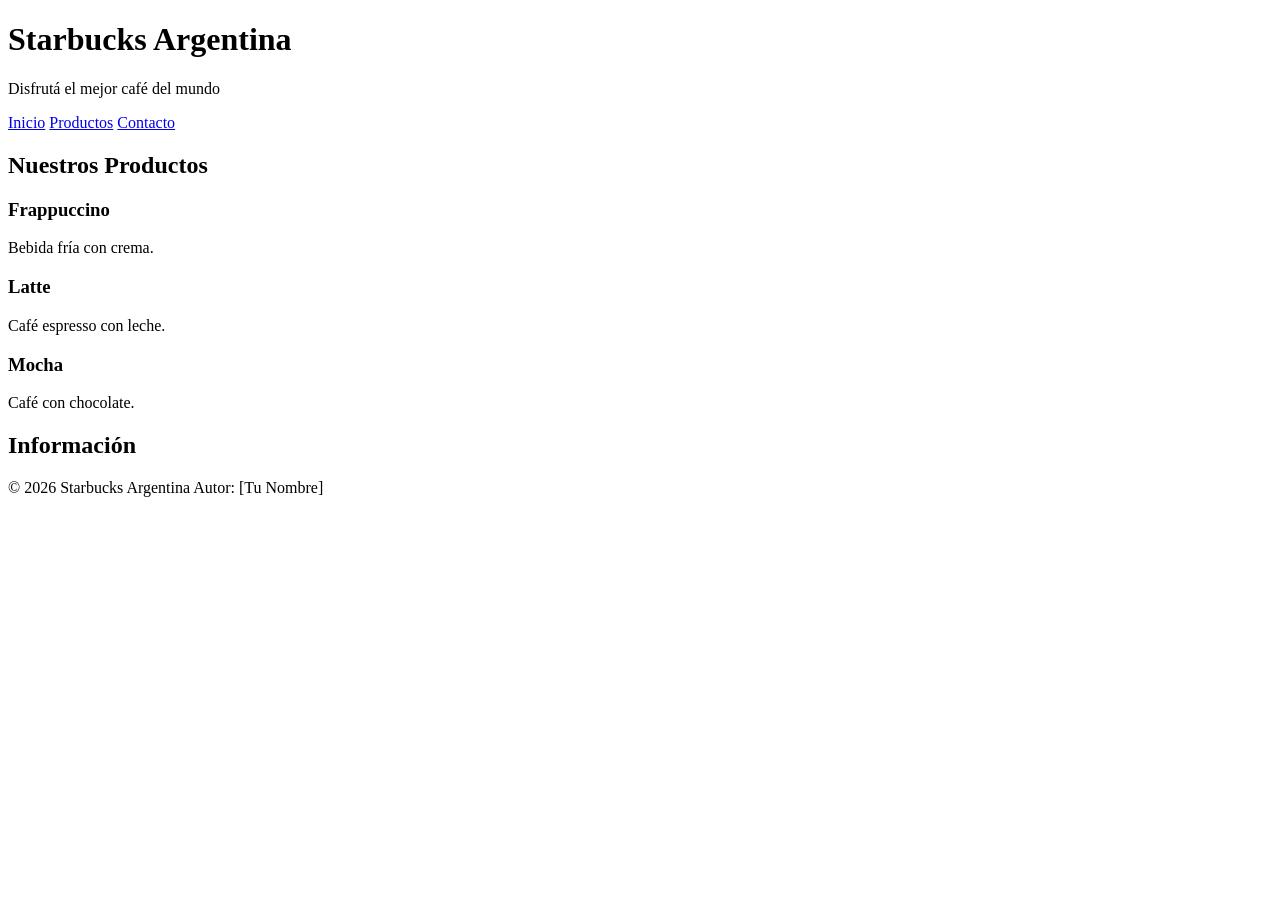
==== Matías SUIVA - Starbucks_A/Starbucks_A/index.html @ 69f6bd0d "tp" ====
<!DOCTYPE html>
<!-- Declaración de HTML5 -->

<html lang="es">

<head>

    <!-- Configuración de caracteres -->
    <meta charset="UTF-8">

    <!-- Adaptación a dispositivos móviles -->
    <meta name="viewport" content="width=device-width, initial-scale=1.0">

    <!-- Título de la pestaña -->
    <title>Starbucks Argentina</title>

    <!-- Conexión con CSS -->
    <link rel="stylesheet" href="css/estilos.css">

</head>

<body>

    <!-- ENCABEZADO -->
    <header>

        <!--
            CONSIGNA:
            Deben insertar aquí la imagen logo.png proporcionada.
            La imagen representa el logo principal de Starbucks Argentina.
        -->
    
        <!-- Título principal -->
        <h1>Starbucks Argentina</h1>

        <!-- Eslogan -->
        <p>Disfrutá el mejor café del mundo</p>

    </header>

    <!-- MENÚ -->
    <nav>

        <a href="#inicio">Inicio</a>

        <a href="#productos">Productos</a>

        <a href="#contacto">Contacto</a>

    </nav>

    <!-- CONTENIDO PRINCIPAL -->
    <main id="inicio">

        <!-- SECCIÓN PRODUCTOS -->
        <section id="productos">

            <h2>Nuestros Productos</h2>

            <!-- CONTENEDOR FLEXBOX -->
            <div class="contenedor-productos">

                <!-- PRODUCTO 1 -->
                <article>

                    <!--
                        CONSIGNA:
                        Deben insertar aquí la imagen producto1.png
                        correspondiente al producto Frappuccino.
                    -->
            
                    <h3>Frappuccino</h3>

                    <p>Bebida fría con crema.</p>

                </article>

                <!-- PRODUCTO 2 -->
                <article>

                    <!--
                        CONSIGNA:
                        Deben insertar aquí la imagen producto2.png
                        correspondiente al producto Latte.
                    -->

                    <h3>Latte</h3>

                    <p>Café espresso con leche.</p>

                </article>

                <!-- PRODUCTO 3 -->
                <article>

                    <!--
                        CONSIGNA:
                        Deben insertar aquí la imagen producto3.png
                        correspondiente al producto Mocha.
                    -->
                
                    <h3>Mocha</h3>

                    <p>Café con chocolate.</p>

                </article>

            </div>

        </section>

        <!-- CONTACTO -->
        <section id="contacto">

            <h2>Información</h2>

           <!--
                CONSIGNA:
                Deben crear un botón con el id "btnInfo" y el texto "Información Starbucks".
                Al hacer clic en el botón, se debe mostrar un mensaje de alerta con información
                relevante sobre Starbucks Argentina.
            -->

        </section>

    </main>

    <!-- PIE DE PÁGINA -->
    <footer>

        <p>
            © 2026 Starbucks Argentina
            Autor: [Tu Nombre]
        </p>

    </footer>

    <!-- Conexión JavaScript -->
    <script src="js/script.js"></script>

</body>

</html>
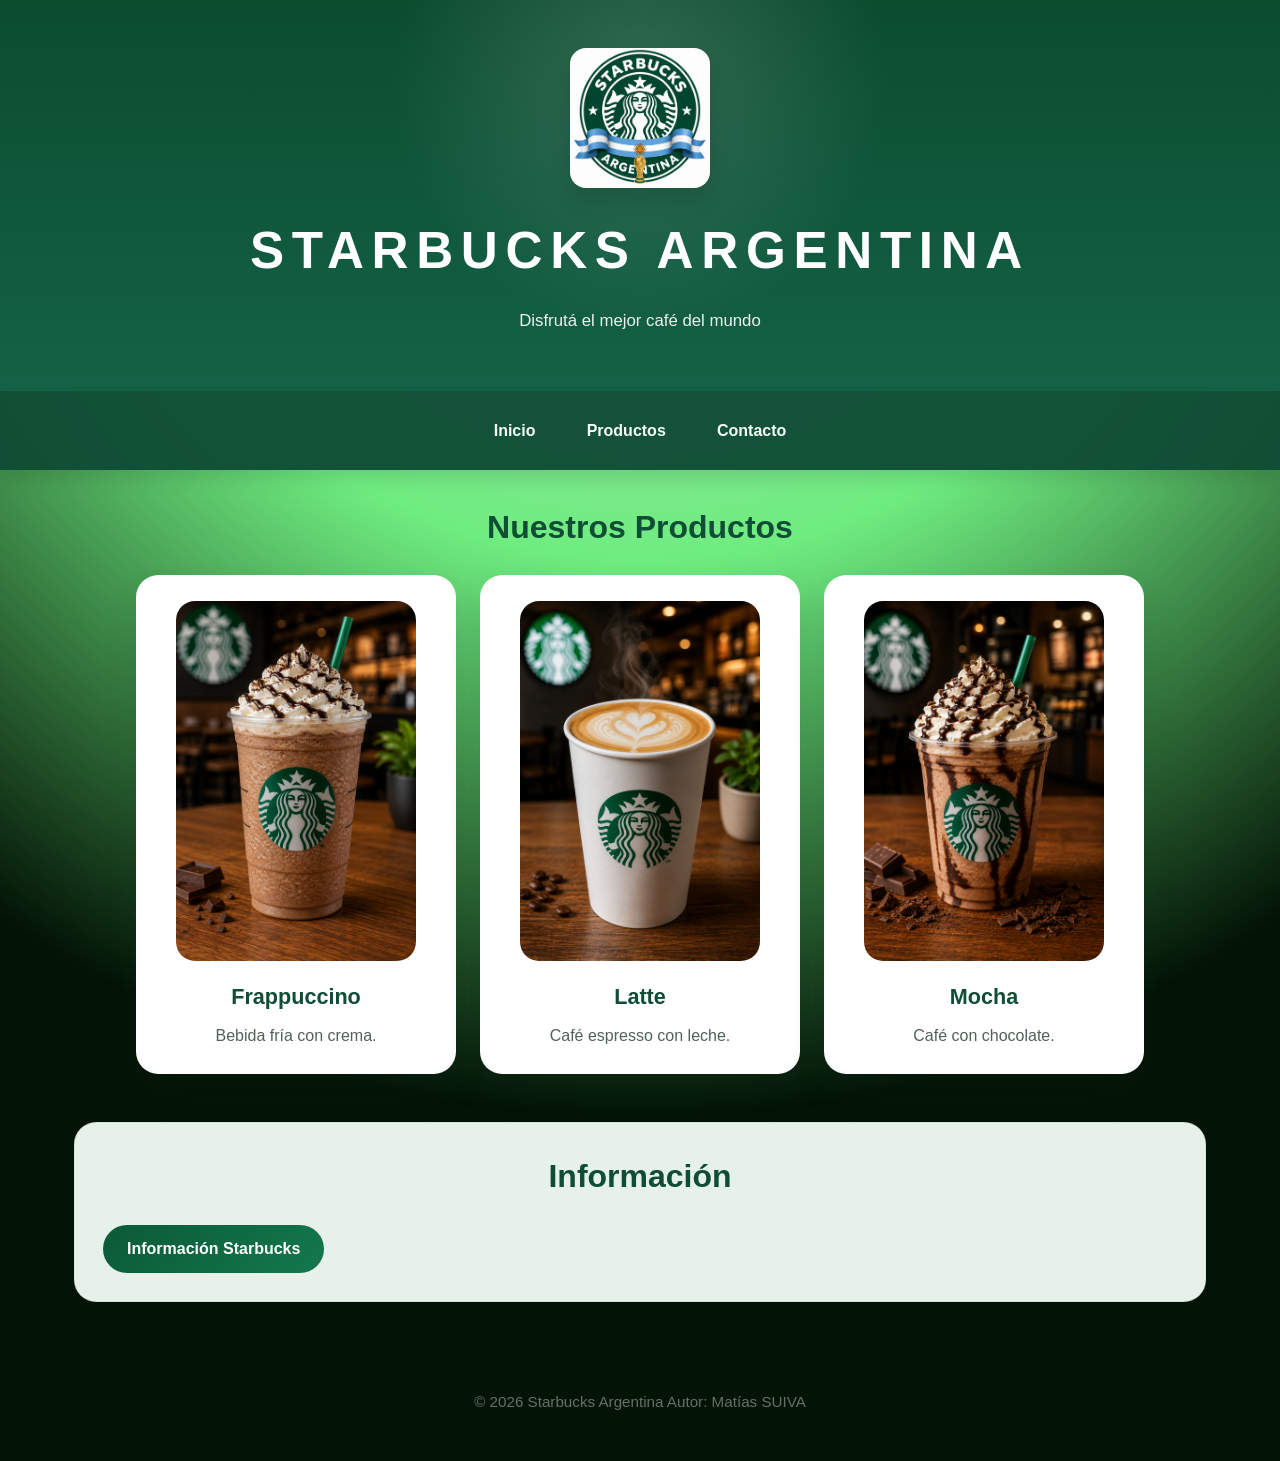
==== commit 0b7d72cc: "cambios" ====
--- a/Matías SUIVA - Starbucks_A/Starbucks_A/index.html
+++ b/Matías SUIVA - Starbucks_A/Starbucks_A/index.html
@@ -29,6 +29,7 @@
             Deben insertar aquí la imagen logo.png proporcionada.
             La imagen representa el logo principal de Starbucks Argentina.
         -->
+        <img src="img/logo.png" alt="Logo Starbucks Argentina" class="logo">
     
         <!-- Título principal -->
         <h1>Starbucks Argentina</h1>
@@ -61,13 +62,14 @@
             <div class="contenedor-productos">
 
                 <!-- PRODUCTO 1 -->
-                <article>
+                <article id="producto1">
 
                     <!--
                         CONSIGNA:
                         Deben insertar aquí la imagen producto1.png
                         correspondiente al producto Frappuccino.
                     -->
+                    <img src="img/producto1.png" alt="Frappuccino Starbucks" class="producto-imagen">
             
                     <h3>Frappuccino</h3>
 
@@ -76,13 +78,14 @@
                 </article>
 
                 <!-- PRODUCTO 2 -->
-                <article>
+                <article id="producto2">
 
                     <!--
                         CONSIGNA:
                         Deben insertar aquí la imagen producto2.png
                         correspondiente al producto Latte.
                     -->
+                    <img src="img/producto2.png" alt="Latte Starbucks" class="producto-imagen">
 
                     <h3>Latte</h3>
 
@@ -91,13 +94,14 @@
                 </article>
 
                 <!-- PRODUCTO 3 -->
-                <article>
+                <article id="producto3">
 
                     <!--
                         CONSIGNA:
                         Deben insertar aquí la imagen producto3.png
                         correspondiente al producto Mocha.
                     -->
+                    <img src="img/producto3.png" alt="Mocha Starbucks" class="producto-imagen">
                 
                     <h3>Mocha</h3>
 
@@ -120,6 +124,7 @@
                 Al hacer clic en el botón, se debe mostrar un mensaje de alerta con información
                 relevante sobre Starbucks Argentina.
             -->
+            <button id="btnInfo">Información Starbucks</button>
 
         </section>
 
@@ -130,7 +135,7 @@
 
         <p>
             © 2026 Starbucks Argentina
-            Autor: [Tu Nombre]
+            Autor: Matías SUIVA
         </p>
 
     </footer>
--- a/Matías SUIVA - Starbucks_A/Starbucks_A/css/estilos.css
+++ b/Matías SUIVA - Starbucks_A/Starbucks_A/css/estilos.css
@@ -0,0 +1,241 @@
+/* en el root define variables de colores y estilos globales para el sitio web. para mantener la consistencia en el diseño y facilitar cambios futuros en la paleta de colores. */
+:root {
+    color-scheme: dark light;
+    --bg: #f4f7f3;
+    --surface: #ffffff;
+    --surface-strong: #e6f1ea;
+    --text: #10261d;
+    --text-muted: #526158;
+    --primary: #0f4d35;
+    --primary-soft: #14784d;
+    --accent: #d8e6d8;
+    --shadow: 0 18px 35px rgba(16, 38, 29, 0.12);
+}
+/* Estilos globales para todos los elementos, incluyendo el box-sizing y el comportamiento de desplazamiento suave. */
+* {
+    box-sizing: border-box;
+}
+/* desplazamiento suave para anclas y enlaces internos */
+html {
+    scroll-behavior: smooth;
+}
+/* estilos del cuerpo del documento, margenes, fuente, fondo y color de texto. */
+body {
+    margin: 0;
+    font-family: "Segoe UI", Tahoma, Geneva, Verdana, Verdana, sans-serif;
+    background: radial-gradient(circle at top, rgba(20, 120, 77, 0.28), rgba(104, 236, 122, 0.95) 35%, rgb(3, 20, 6) 70%), var(--bg);
+    color: var(--text);
+    line-height: 1.6;
+}
+/* Estilos para el encabezado, color de texto, el degradado del background, alineación y relleno. */
+header {
+    background: linear-gradient(180deg, #0b4c2f 0%, #146247 100%);
+    color: #fff;
+    text-align: center;
+    padding: 3rem 1.5rem 3.5rem;
+    position: relative;
+}
+/* Pseudo-elemento para agregar un efecto de iluminación en el encabezado. */
+header::before {
+    content: "";
+    position: absolute;
+    inset: 0;
+    background: radial-gradient(circle at 50% 20%, rgba(255, 255, 255, 0.18), transparent 35%);
+    opacity: 0.85;
+    pointer-events: none;
+}
+/* Asegura que todos los elementos dentro del encabezado tengan posición relativa para permitir el posicionamiento de elementos hijos. */
+header > * {
+    position: relative;
+}
+/* Estilos para el título principal del encabezado */
+header h1 {
+    margin: 0;
+    font-size: clamp(2.2rem, 4vw, 3.5rem);
+    letter-spacing: 0.15em;
+    text-transform: uppercase;
+}
+/* Estilos para el párrafo dentro del encabezado */
+header p {
+    margin: 1rem auto 0;
+    max-width: 42rem;
+    font-size: 1.05rem;
+    opacity: 0.92;
+}
+/* Estilos para el nav, incluyendo la disposición de los enlaces y el fondo. */
+nav {
+    display: flex;
+    justify-content: center;
+    gap: 1rem;
+    background: rgba(15, 77, 53, 0.96);
+    padding: 0.95rem 1rem;
+    position: sticky;
+    top: 0;
+    z-index: 10;
+    box-shadow: 0 8px 18px rgba(0, 0, 0, 0.12);
+}
+/* Estilos para los enlaces dentro del nav */
+nav a {
+    color: #f8fcfa;
+    text-decoration: none;
+    font-weight: 700;
+    padding: 0.7rem 1.1rem;
+    border-radius: 999px;
+    transition: transform 250ms ease, background-color 250ms ease, color 250ms ease;
+}
+/* Estilos para los enlaces dentro del nav cuando se pasa el mouse sobre ellos */
+nav a:hover,
+nav a:focus-visible {
+    background-color: rgba(255, 255, 255, 0.18);
+    transform: translateY(-2px);
+}
+/* Estilos para el main, ancho máximo, centrado y relleno. */
+main {
+    max-width: 1180px;
+    margin: 0 auto;
+    padding: 2rem 1.5rem 3rem;
+}
+/* Estilos para los encabezados h2, color, margen, alineación y tamaño de fuente adaptable. */
+h2 {
+    color: var(--primary);
+    margin: 0 0 1.4rem;
+    text-align: center;
+    font-size: clamp(1.75rem, 2.5vw, 2.3rem);
+}
+/* Estilos para el contenedor de productos, utilizando flexbox */
+.contenedor-productos {
+    display: flex;
+    justify-content: center;
+    align-items: stretch;
+    gap: 1.5rem;
+    flex-wrap: wrap;
+    margin: 0 auto;
+}
+/* Estilos para cada artículo de producto */
+article {
+    background: var(--surface);
+    border-radius: 1.4rem;
+    box-shadow: var(--shadow);
+    padding: 1.6rem;
+    width: min(100%, 320px);
+    display: flex;
+    flex-direction: column;
+    align-items: center;
+    text-align: center;
+    transition: transform 250ms ease, box-shadow 250ms ease;
+}
+/* Estilos para el artículo de producto cuando se pasa el mouse sobre él */
+article:hover {
+    transform: translateY(-8px);
+    box-shadow: 0 22px 46px rgba(16, 38, 29, 0.18);
+}
+/* Estilos para las imágenes dentro de los artículos de producto */
+article img,
+article .producto-imagen {
+    width: 100%;
+    max-width: 240px;
+    border-radius: 1.2rem;
+    object-fit: cover;
+    margin-bottom: 1.2rem;
+    transition: transform 250ms ease, box-shadow 250ms ease;
+}
+/* Estilos para las imágenes dentro de los artículos de producto cuando se pasa el mouse sobre el artículo */
+article:hover img,
+article:hover .producto-imagen {
+    transform: scale(1.04);
+    box-shadow: 0 18px 34px rgba(0, 0, 0, 0.18);
+}
+
+/* Estilos para cabecera y productos */
+.logo {
+    width: 140px;
+    height: auto;
+    display: block;
+    margin: 0 auto 1.4rem;
+    border-radius: 1rem;
+    box-shadow: 0 12px 24px rgba(0, 0, 0, 0.15);
+}
+/* Estilos para la sección de contacto */
+#contacto {
+    background: var(--surface-strong);
+    border: 1px solid rgba(15, 77, 53, 0.08);
+    border-radius: 1.4rem;
+    padding: 1.75rem;
+    margin-top: 3rem;
+}
+/* Estilos para el botón de información */
+#btnInfo {
+    background: linear-gradient(135deg, #0a5a36, #14784d);
+    color: #fff;
+    border: none;
+    border-radius: 999px;
+    padding: 0.95rem 1.5rem;
+    font-size: 1rem;
+    font-weight: 700;
+    cursor: pointer;
+    transition: transform 200ms ease, box-shadow 200ms ease, background-color 200ms ease;
+}
+/* hoover del botón de información */
+#btnInfo:hover,
+#btnInfo:focus-visible {
+    transform: translateY(-2px);
+    box-shadow: 0 16px 30px rgba(15, 77, 53, 0.24);
+    background-color: #0c663f;
+}
+/* Estilos para los encabezados h3 dentro de los artículos de producto */
+article h3 {
+    margin: 0 0 0.55rem;
+    font-size: 1.35rem;
+    color: var(--primary);
+}
+/* Estilos para los párrafos dentro de los artículos de producto */
+article p {
+    margin: 0;
+    color: var(--text-muted);
+    font-size: 1rem;
+}
+/* Estilos para la sección de contacto */
+#contacto {
+    background: var(--surface-strong);
+    border: 1px solid rgba(15, 77, 53, 0.08);
+    border-radius: 1.4rem;
+    padding: 1.75rem;
+    margin-top: 3rem;
+}
+/* Estilos para el encabezado h2 dentro de la sección de contacto */
+#contacto h2 {
+    margin-top: 0;
+}
+/* estilos del footer */
+footer {
+    text-align: center;
+    color: #637162;
+    padding: 1.5rem 1.5rem 2rem;
+    font-size: 0.95rem;
+}
+
+@media (max-width: 900px) /* Ajustes para pantallas medianas, como tablets y laptops */ {
+    .contenedor-productos {
+        justify-content: center;
+    } 
+
+    article {
+        width: min(100%, 420px);
+    }
+}
+
+@media (max-width: 650px) /* Ajustes para pantallas pequeñas, como móviles */ {
+    nav {
+        flex-direction: column;
+        gap: 0.75rem;
+        align-items: center;
+    }
+
+    header {
+        padding: 2.3rem 1rem 2.8rem;
+    }
+
+    .contenedor-productos {
+        gap: 1rem;
+    }
+}
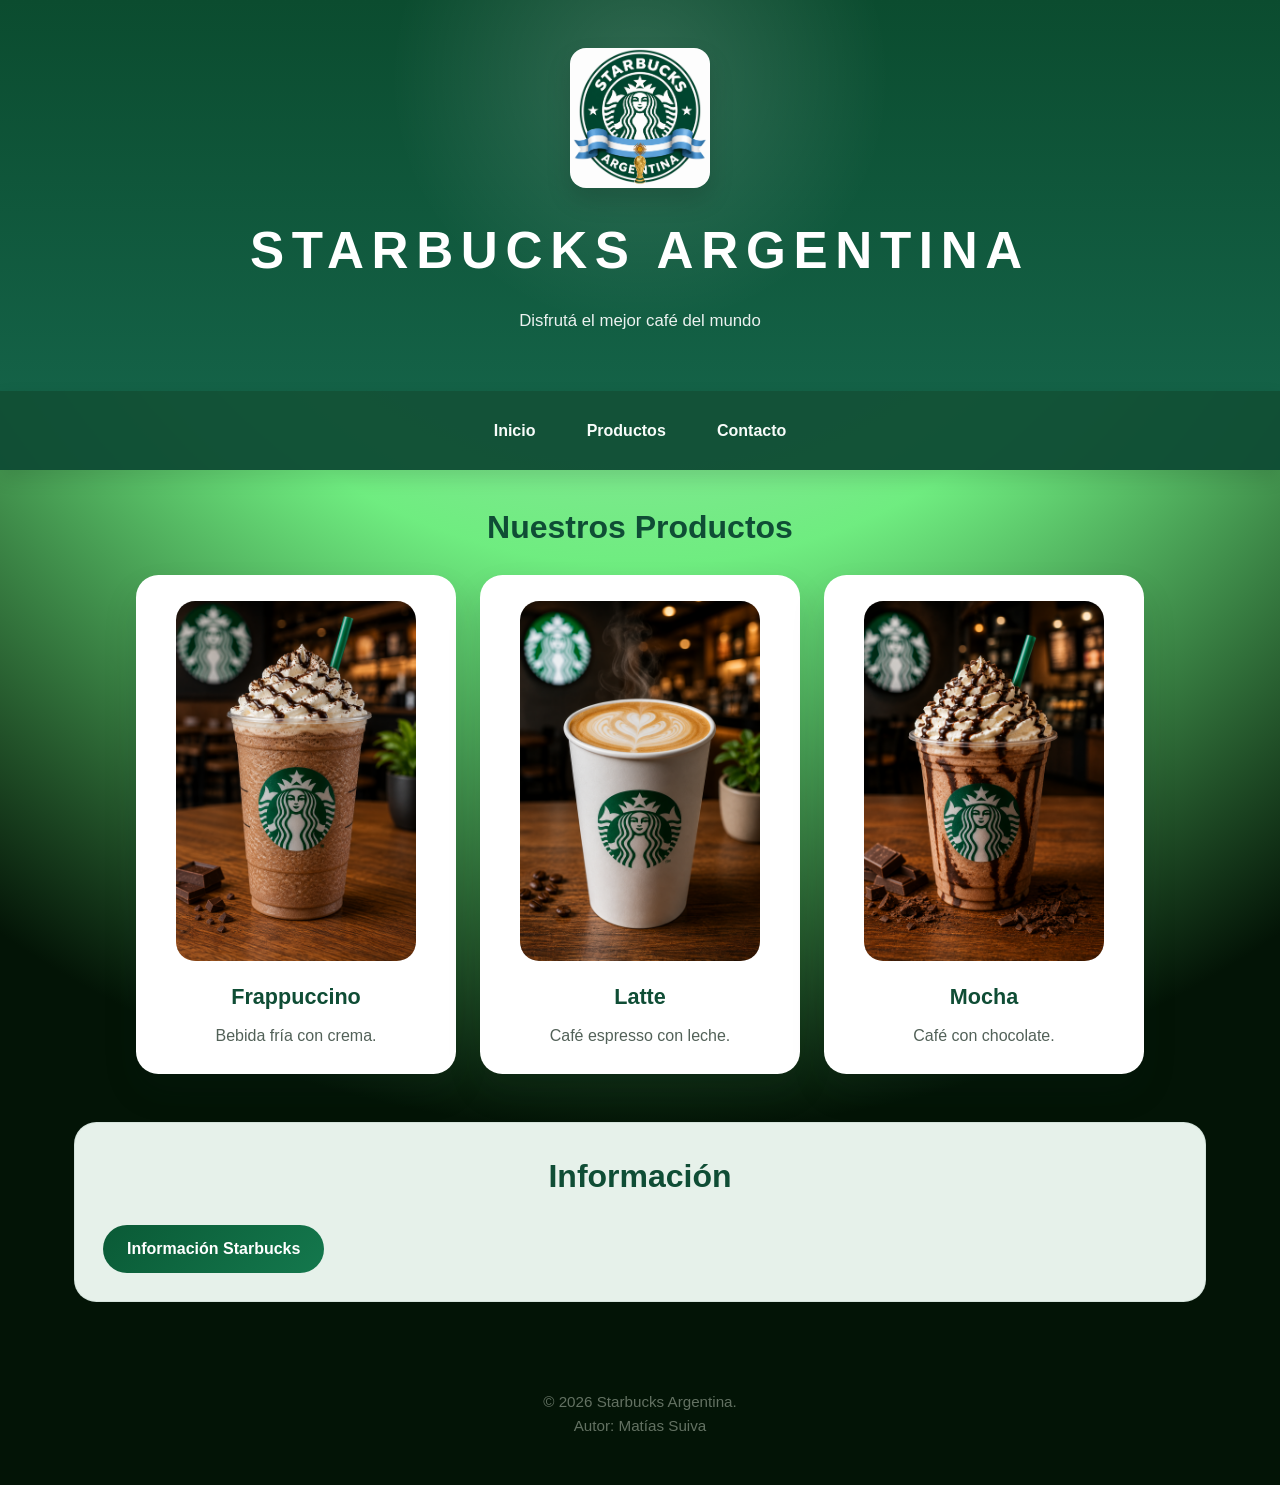
==== commit f680483c: "cambio" ====
--- a/Matías SUIVA - Starbucks_A/Starbucks_A/index.html
+++ b/Matías SUIVA - Starbucks_A/Starbucks_A/index.html
@@ -13,6 +13,9 @@
 
     <!-- Título de la pestaña -->
     <title>Starbucks Argentina</title>
+
+    <!-- Favicon -->
+    <link rel="icon" href="img\favicon.ico" type="image/png">
 
     <!-- Conexión con CSS -->
     <link rel="stylesheet" href="css/estilos.css">
@@ -134,8 +137,9 @@
     <footer>
 
         <p>
-            © 2026 Starbucks Argentina
-            Autor: Matías SUIVA
+            © 2026 Starbucks Argentina.
+            <br>
+            Autor: Matías Suiva
         </p>
 
     </footer>
